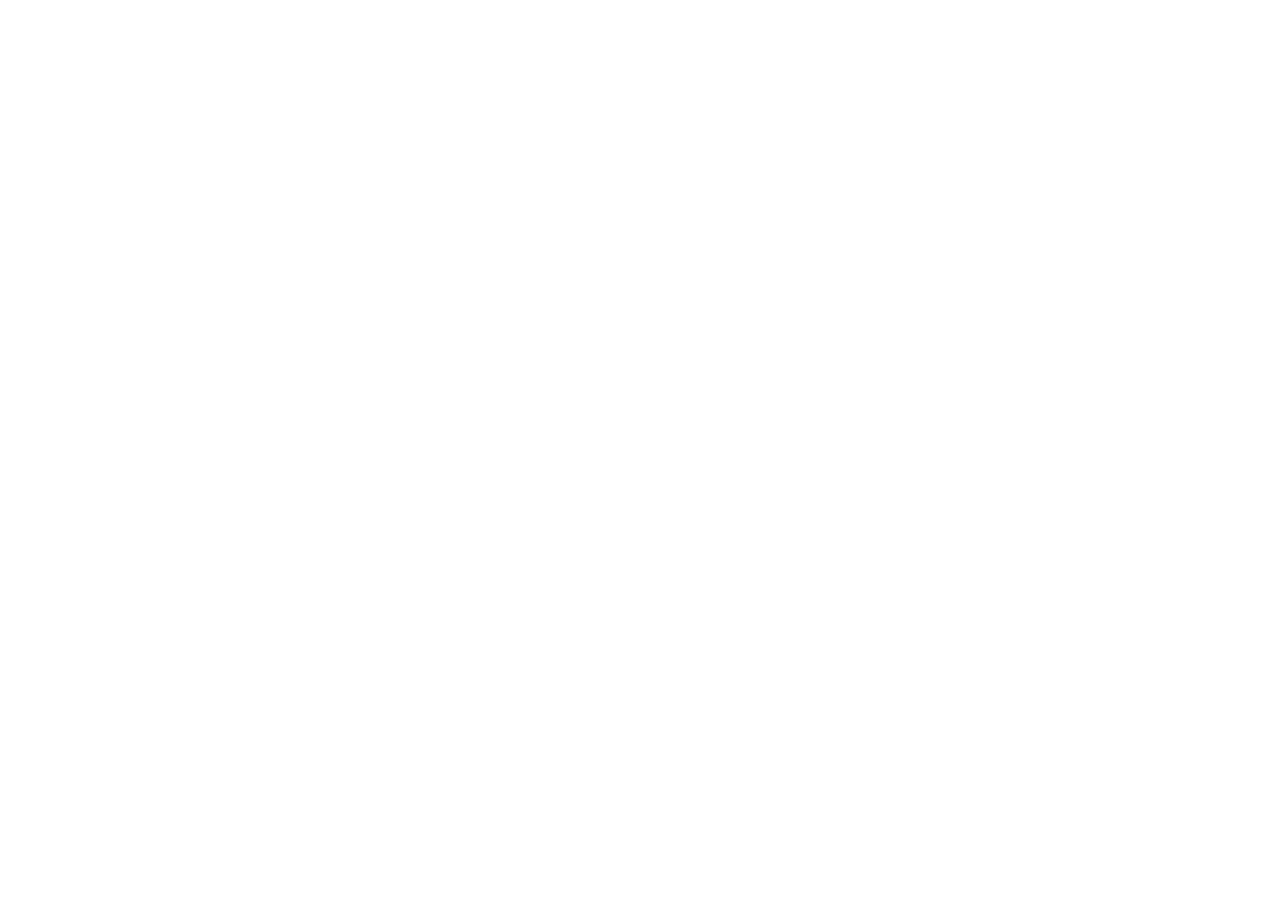
==== galery.html @ ff7fbd82 "index.html tartalom készítése" ====
<!DOCTYPE html>
<html lang="hu">
<head>
    <meta charset="UTF-8">
    <meta name="viewport" content="width=device-width, initial-scale=1.0">
    <title>Galéria</title>
</head>
<body>
    
</body>
</html>
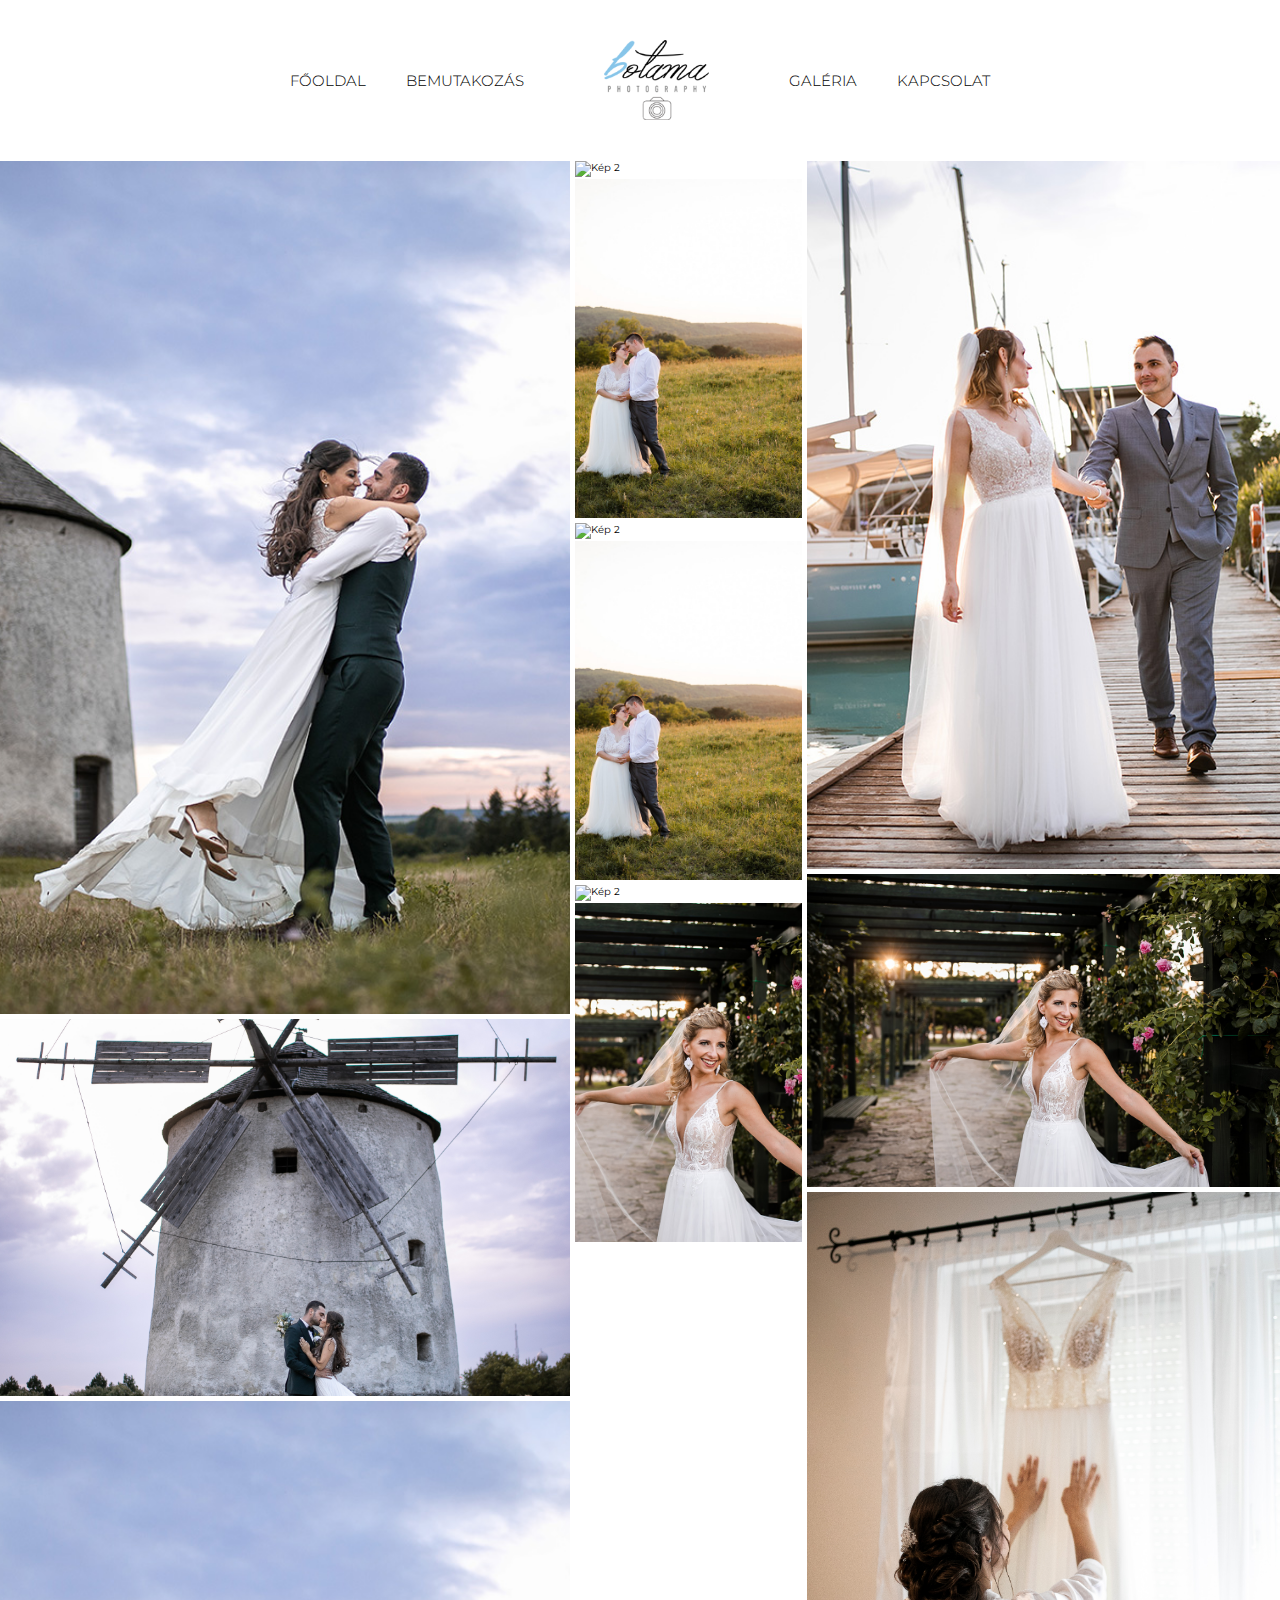
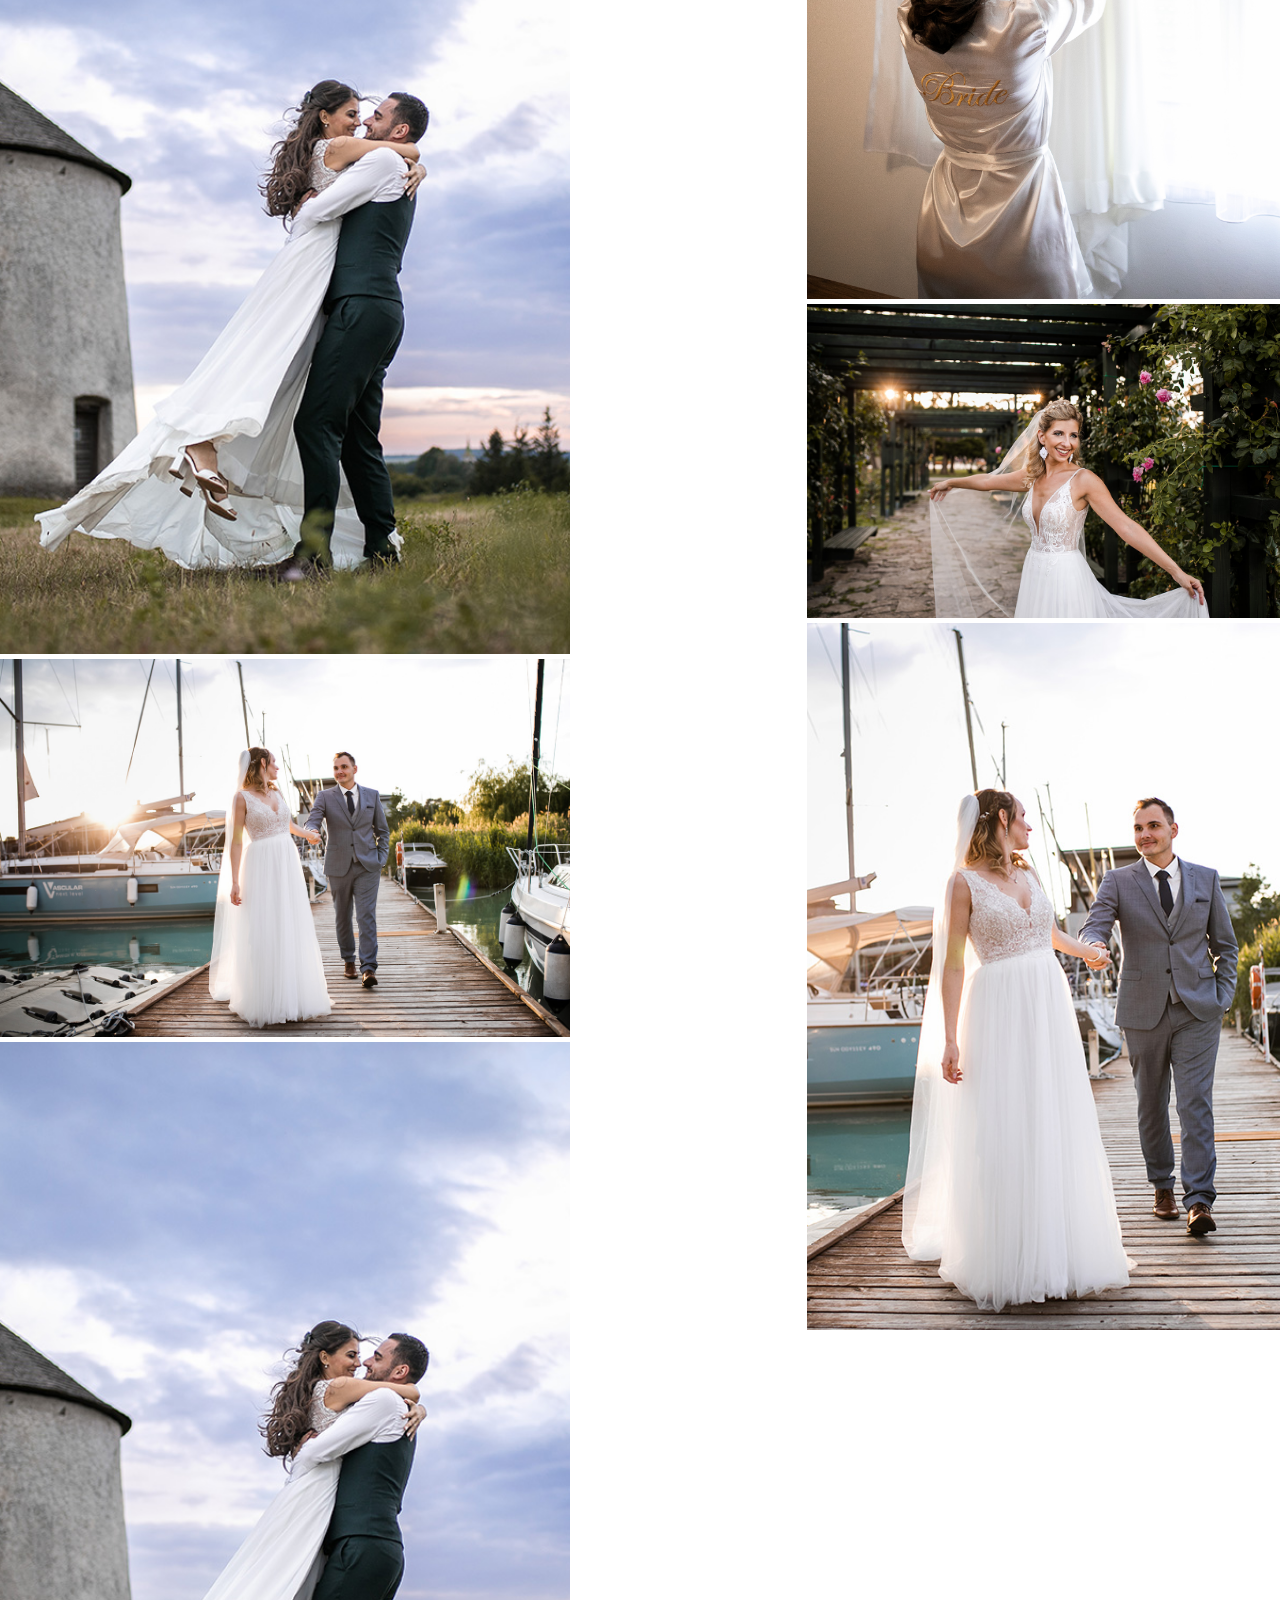
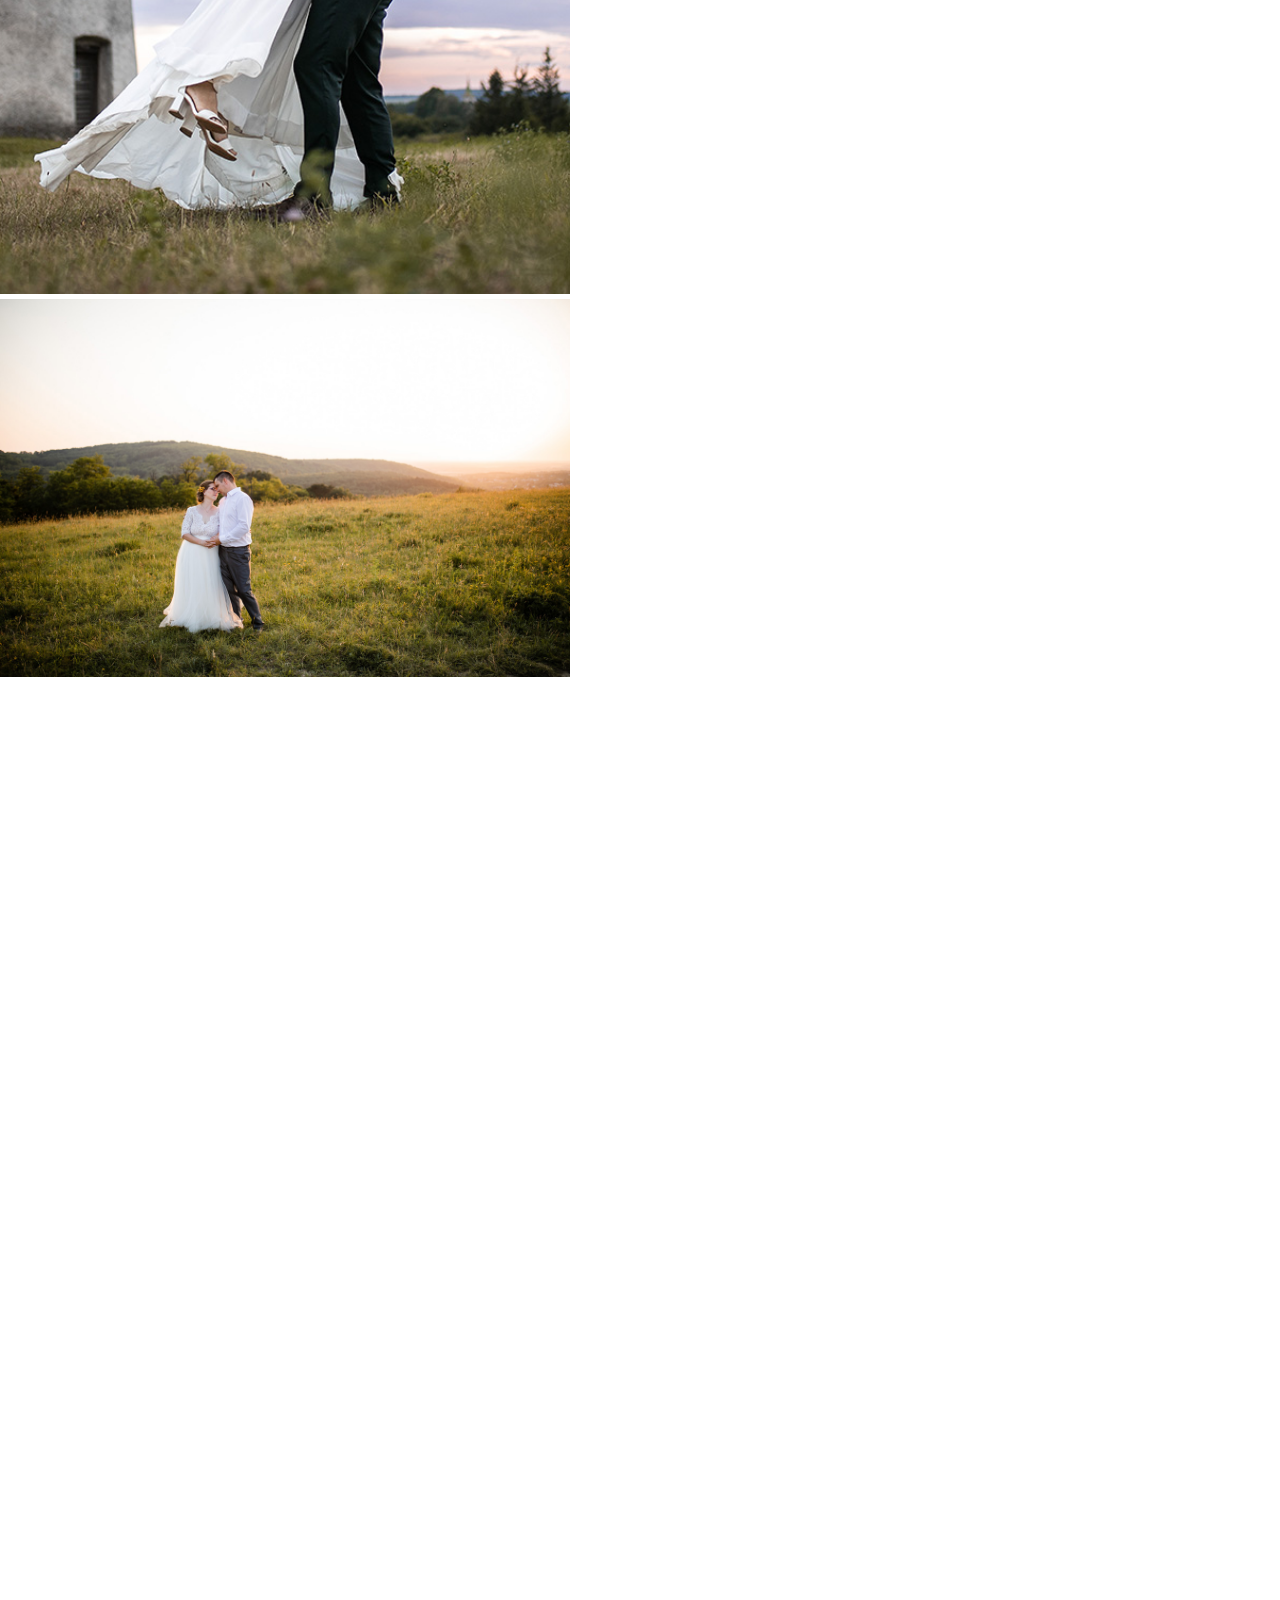
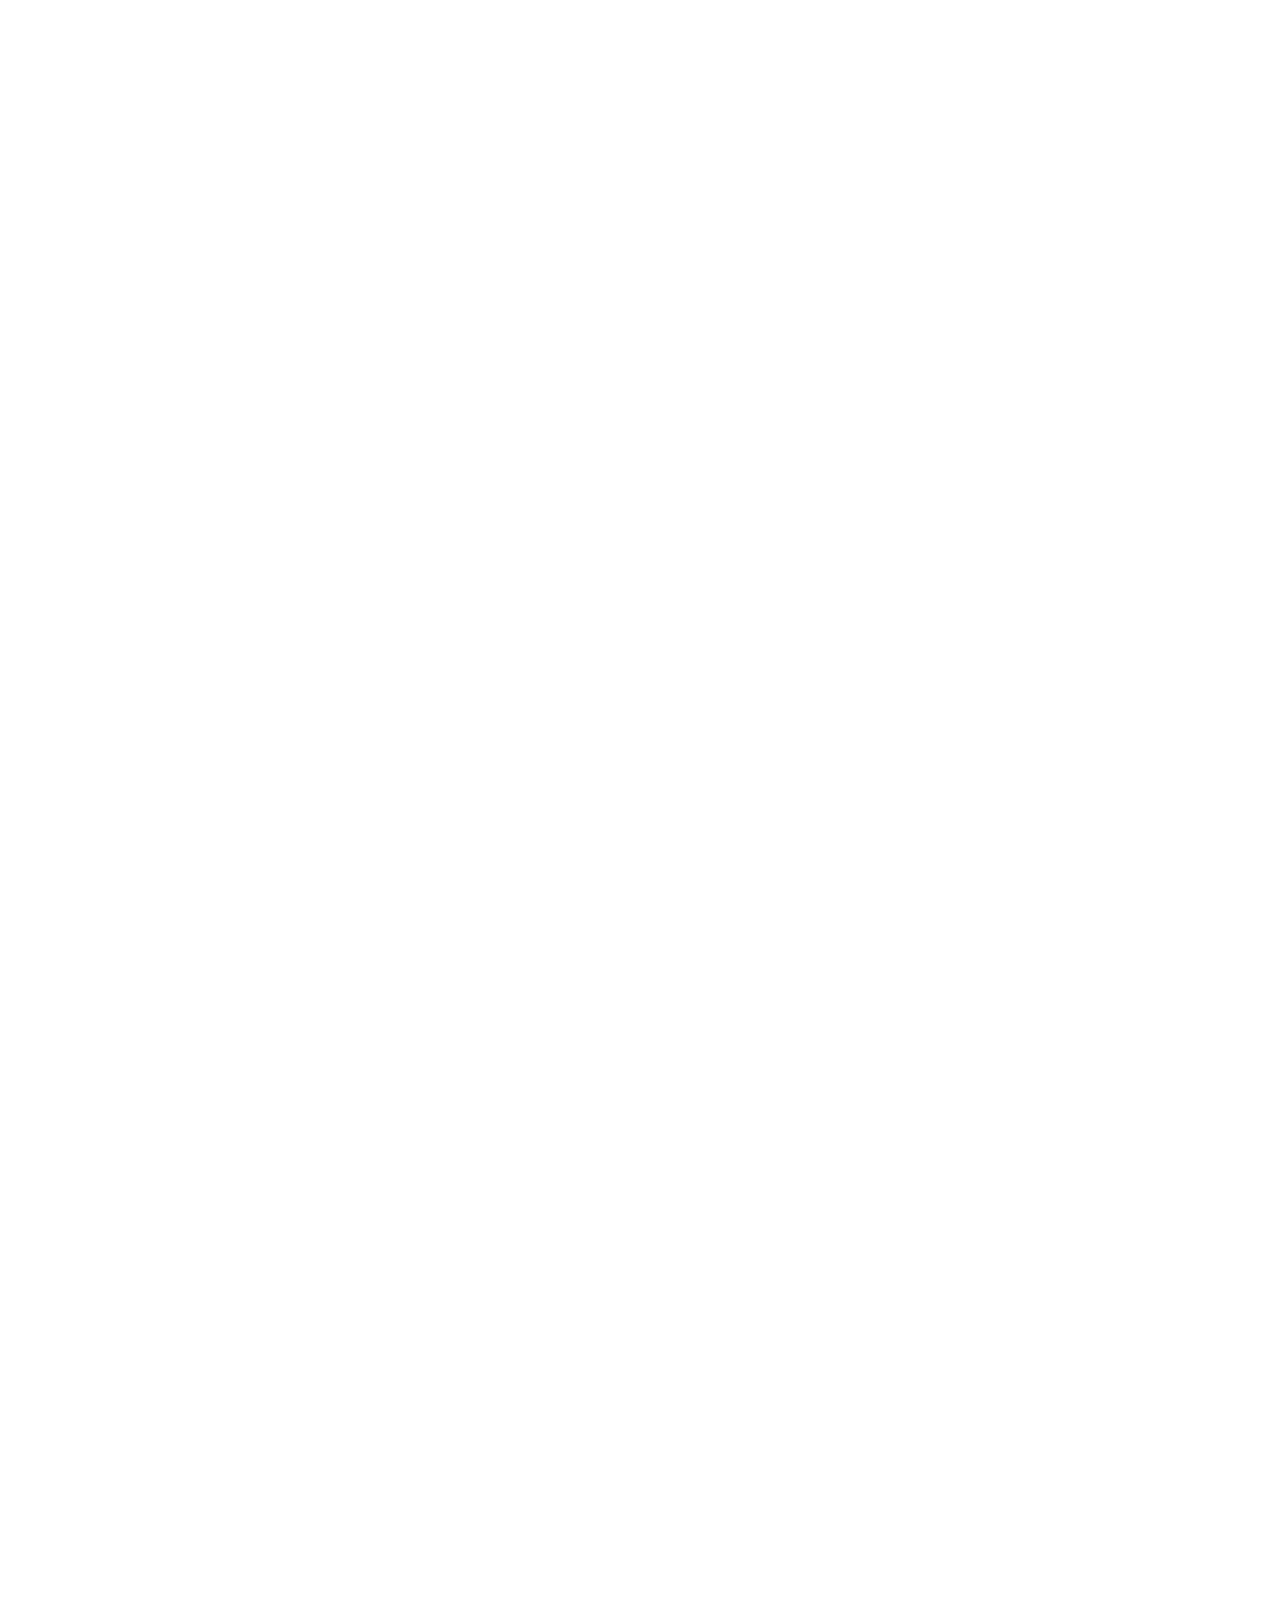
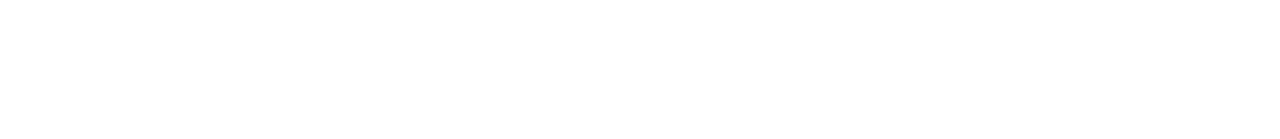
==== commit 97b9e6d4: "index és galery html-ek alapszerkesztése" ====
--- a/galery.html
+++ b/galery.html
@@ -4,8 +4,65 @@
     <meta charset="UTF-8">
     <meta name="viewport" content="width=device-width, initial-scale=1.0">
     <title>Galéria</title>
+    <link rel="stylesheet" href="./galery.css">
+    <link rel="preconnect" href="https://fonts.googleapis.com">
+    <link rel="preconnect" href="https://fonts.gstatic.com" crossorigin>
+    <link href="https://fonts.googleapis.com/css2?family=Montserrat:wght@100;200;300;400;500;600;700&display=swap" rel="stylesheet">
 </head>
 <body>
-    
+    <header class="header-container">
+        <nav class="nav-bar">
+            <ul class="header-menu menu left-menu">
+                <li class="menu__item"><a href="#home">Főoldal</a></li>
+                <li class="menu__item"><a href="#aboutme">Bemutakozás</a></li>
+            </ul>
+            <img src="./assets/NweLogoToWeb1500xPNG.png" alt="logo" class="logo">
+
+            <ul class="header-menu menu right-menu">
+                <li class="menu__item"><a href="#galery">Galéria</a></li>
+                <li class="menu__item"><a href="#contact">Kapcsolat</a></li>
+            </ul>
+        </nav>
+    </header>
+    <div id="background-container">
+        <div class="background"></div>
+    </div>
+
+
+    <main>
+        <div class="gallery">
+            <!-- Példa képek -->
+            <img src="./assets/wedding/VikiCsabi/IMG0874.JPG" alt="Kép 1">
+            <img src="./assets/wedding/VikiCsabi/164.jpg" alt="Kép 2">
+            <img src="./assets/wedding/VikiCsabi/622.jpg" alt="Kép 3">
+            <img src="./assets/wedding/VikiCsabi/IMG0913.JPG" alt="Kép 3">
+            <img src="./assets/wedding/VikiCsabi/IMG_078.jpg" alt="Kép 4">
+            <img src="./assets/wedding/VikiCsabi/796.jpg" alt="Kép 5">
+            <img src="./assets/wedding/VikiCsabi/IMG0874.JPG" alt="Kép 1">
+            <img src="./assets/wedding/VikiCsabi/164.jpg" alt="Kép 2">
+            <img src="./assets/wedding/VikiCsabi/IMG04.JPG" alt="Kép 2">
+            <img src="./assets/wedding/VikiCsabi/622.jpg" alt="Kép 3">
+            <img src="./assets/wedding/VikiCsabi/IMG_078.jpg" alt="Kép 4">
+            <img src="./assets/wedding/VikiCsabi/796.jpg" alt="Kép 5">
+            <img src="./assets/wedding/VikiCsabi/IMG0874.JPG" alt="Kép 1">
+            <img src="./assets/wedding/VikiCsabi/164.jpg" alt="Kép 2">
+            <img src="./assets/wedding/VikiCsabi/622.jpg" alt="Kép 3">
+            <img src="./assets/wedding/VikiCsabi/IMG_078.jpg" alt="Kép 4">
+            <img src="./assets/wedding/VikiCsabi/796.jpg" alt="Kép 5">
+            <!-- További képek -->
+        </div>
+        <!-- Nagyított kép megjelenítő -->
+        <div id="myModal" class="modal">
+            <span class="close">&times;</span>
+            <img class="modal-content" id="img01">
+            <a class="prev">&#10094;</a>
+            <a class="next">&#10095;</a>
+        </div>
+    </main>
+
+    <footer>
+
+    </footer>
+    <script src="galery.js"></script>
 </body>
 </html>--- a/galery.css
+++ b/galery.css
@@ -0,0 +1,180 @@
+* {
+    box-sizing: border-box;
+    margin: 0;
+    padding: 0;
+}
+
+html {
+    font-size: 10px;
+    font-family: 'Montserrat', sans-serif;
+}
+
+body {
+    overflow: auto; /* GĂśrgetĂŠs engedĂŠlyezĂŠse az egĂŠsz oldalon */
+    position: relative;
+    height: 100vh;
+}
+
+/* HĂĄttĂŠr kontĂŠner */
+#background-container {
+    position: absolute;
+    top: 0;
+    left: 0;
+    width: 100%;
+    height: 100%;
+    overflow: hidden;
+    z-index: -1;
+}
+
+/* HĂĄttĂŠrrĂŠtegek */
+.background {
+    position: absolute;
+    top: 0;
+    width: 100%;
+    height: 100%;
+    background-size: cover;
+    background-position: center;
+    background-repeat: no-repeat;
+    transition: transform 1s ease-in-out;
+}
+
+/*----Header----*/
+.header-container {
+    display: flex;
+    justify-content: center; /* Bal, kĂśzĂŠpsĹ ĂŠs jobb oldali elemek */
+    align-items: center; /* FĂźggĹlegesen kĂśzĂŠpre igazĂ­tĂĄs */
+    padding: 40px 20px;
+}
+
+.nav-bar {
+    display: flex;
+    justify-content: center; /* A menĂźk ĂŠs a logĂł egyenletesen eloszlanak */
+    align-items: center;
+    width: 80%; /* Ezzel biztosan kĂśzĂŠpre kerĂźl */
+    max-width: 1200px;
+}
+
+.header-menu {
+    display: flex;
+    list-style: none;
+    text-transform: uppercase;
+    font-size: 1.5rem;
+    font-weight: 300;
+    padding: 0;
+    margin: 0 60px;
+}
+
+.header-menu a {
+    padding: 10px 20px;
+    color: black;
+    text-decoration: none;
+}
+
+.logo {
+    height: 80px;
+    width: auto;
+}
+
+/*----GalĂŠria----*/
+.gallery-container {
+    width: 100%;
+    height: calc(100vh - 160px); /* A header magassĂĄgĂĄt levonjuk */
+    overflow-y: auto; /* GĂśrgetĂŠs engedĂŠlyezĂŠse a galĂŠriĂĄn belĂźl */
+    padding: 10px;
+}
+
+.gallery {
+    display: grid;
+    grid-template-columns: repeat(3, 1fr); /* 3 oszlop */
+    gap: 2px; /* KĂŠpek kĂśzĂśtti tĂŠrkĂśz */
+}
+
+.gallery img {
+    width: 100%; /* Teljes szĂŠlessĂŠgĹą az oszlopban */
+    height: auto;
+    object-fit: cover;
+    cursor: pointer;
+    transition: transform 0.2s;
+    padding: 1px 0;
+}
+
+.gallery img.portrait {
+    aspect-ratio: 2/3; /* ĂllĂł kĂŠparĂĄny */
+}
+
+.gallery img.landscape {
+    aspect-ratio: 3/2; /* FekvĹ kĂŠparĂĄny */
+}
+
+.gallery img.square {
+    aspect-ratio: 1/1; /* NĂŠgyzet alakĂş kĂŠparĂĄny */
+}
+
+.gallery img:hover {
+    transition: filter 0.3s ease, opacity 0.3s ease;
+    opacity: 0.6
+}
+
+.modal {
+    display: none;
+    position: fixed;
+    z-index: 1;
+    padding-top: 60px;
+    left: 0;
+    top: 0;
+    width: 100%;
+    height: 100%;
+    overflow: auto;
+    background-color: rgb(0, 0, 0);
+    background-color: rgba(0, 0, 0, 0.9);
+}
+
+.modal-content {
+    margin: auto;
+    display: block;
+    max-width: 80%;
+    max-height: 80%;
+}
+
+.close {
+    position: absolute;
+    top: 20px;
+    right: 35px;
+    color: #f1f1f1;
+    font-size: 40px;
+    font-weight: bold;
+    transition: 0.3s;
+    cursor: pointer;
+}
+
+.close:hover,
+.close:focus {
+    color: #bbb;
+    text-decoration: none;
+    cursor: pointer;
+}
+
+.prev,
+.next {
+    cursor: pointer;
+    position: absolute;
+    top: 50%;
+    width: auto;
+    padding: 16px;
+    margin-top: -22px;
+    color: white;
+    font-weight: bold;
+    font-size: 20px;
+    transition: 0.6s ease;
+    user-select: none;
+}
+
+.next {
+    right: 0;
+    border-radius: 3px 0 0 3px;
+}
+
+.prev:hover,
+.next:hover {
+    background-color: rgba(0, 0, 0, 0.8);
+}